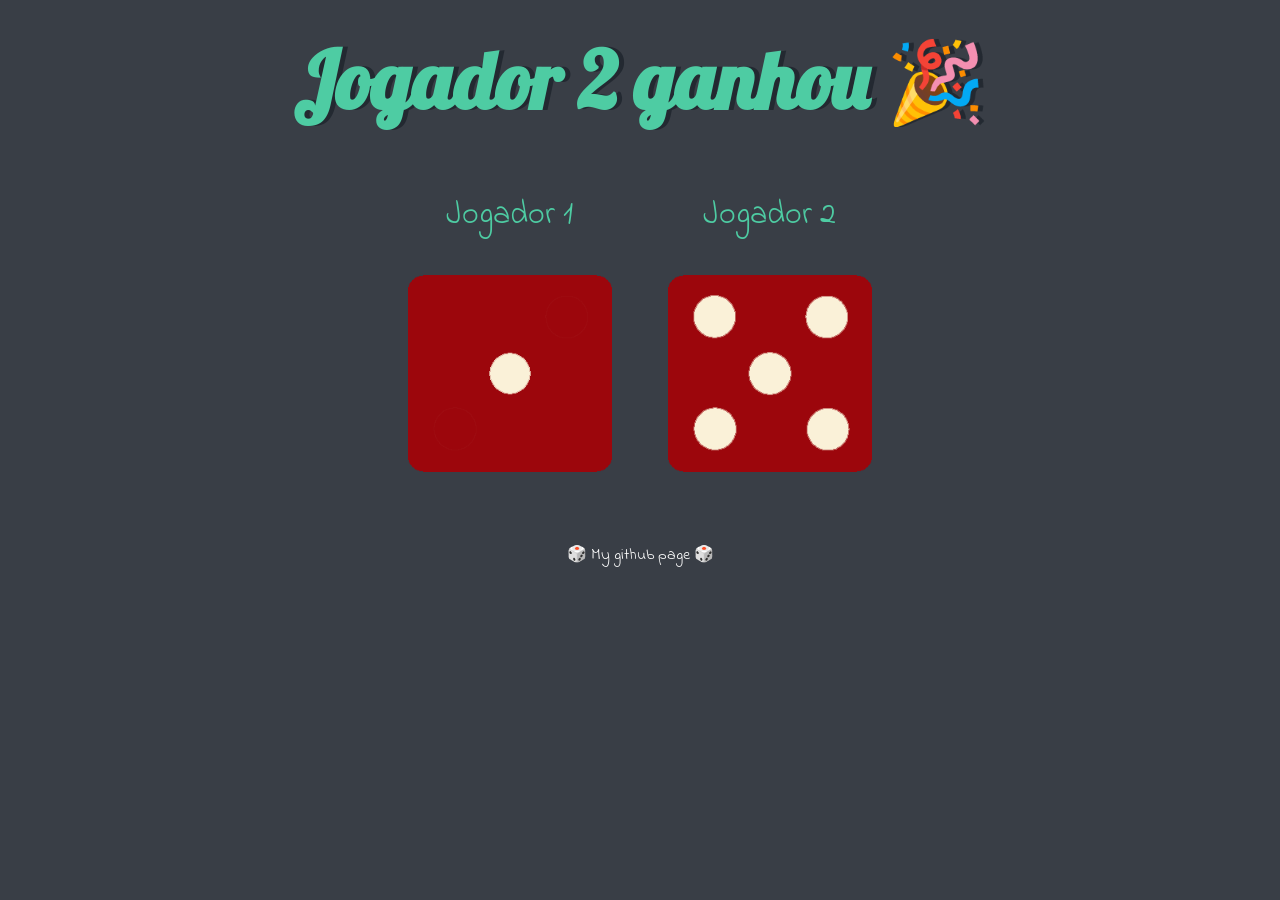
==== index.html @ 0f381b32 "alterando o index html" ====
<!DOCTYPE html>
<html lang="pt" dir="ltr">
  <head>
    <meta charset="utf-8">
    <title>Dice Battle</title>
    <link rel="stylesheet" href="styles.css">
    <link href="https://fonts.googleapis.com/css?family=Indie+Flower|Lobster" rel="stylesheet">

  </head>
  <body>    
    <div class="container">
      <h1>Atualize a Pagina</h1>

      <div class="dice">
        <p>Jogador 1</p>
        <img class="img1" src="images/dice6.png">
      </div>

      <div class="dice">
        <p>Jogador 2</p>
        <img class="img2" src="images/dice6.png">
      </div>

    </div>

    <script src="index.js"></script>
  </body>

  <footer>
    🎲 <a href="https://github.com/lipehmoreira">My github page</a> 🎲 
  </footer>  
</html>
---- styles.css ----
.container {
  width: 70%;
  margin: auto;
  text-align: center;
}

.dice {
  text-align: center;
  display: inline-block;

}

body {
  background-color: #393E46;
}

h1 {
  margin: 30px;
  font-family: 'Lobster', cursive;
  text-shadow: 5px 0 #232931;
  font-size: 5rem;
  color: #4ECCA3;
}

p {
  font-size: 2rem;
  color: #4ECCA3;
  font-family: 'Indie Flower', cursive;
}

img {
  width: 80%;
}

footer {
  margin-top: 5%;
  color: #EEEEEE;
  text-align: center;
  font-family: 'Indie Flower', cursive;

}

a {
  text-decoration: none; 
  color: white;
}
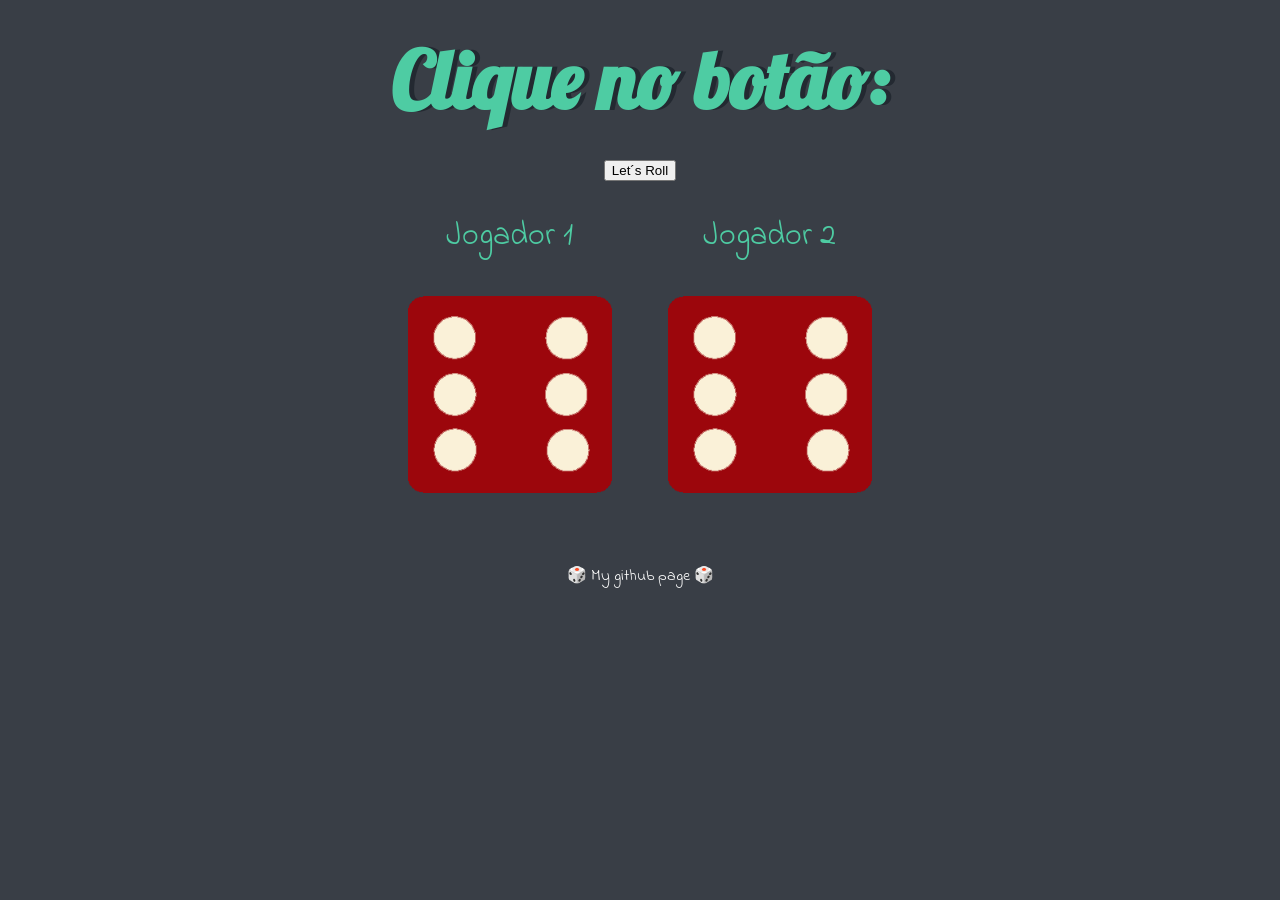
==== commit 371ba2a1: "refatoração e adição de botão" ====
--- a/index.html
+++ b/index.html
@@ -9,7 +9,11 @@
   </head>
   <body>    
     <div class="container">
-      <h1>Atualize a Pagina</h1>
+      <h1>Clique no botão:</h1>
+
+      <div class="button">
+        <button id="btnRefresh">Let´s Roll</button>
+      </div>
 
       <div class="dice">
         <p>Jogador 1</p>
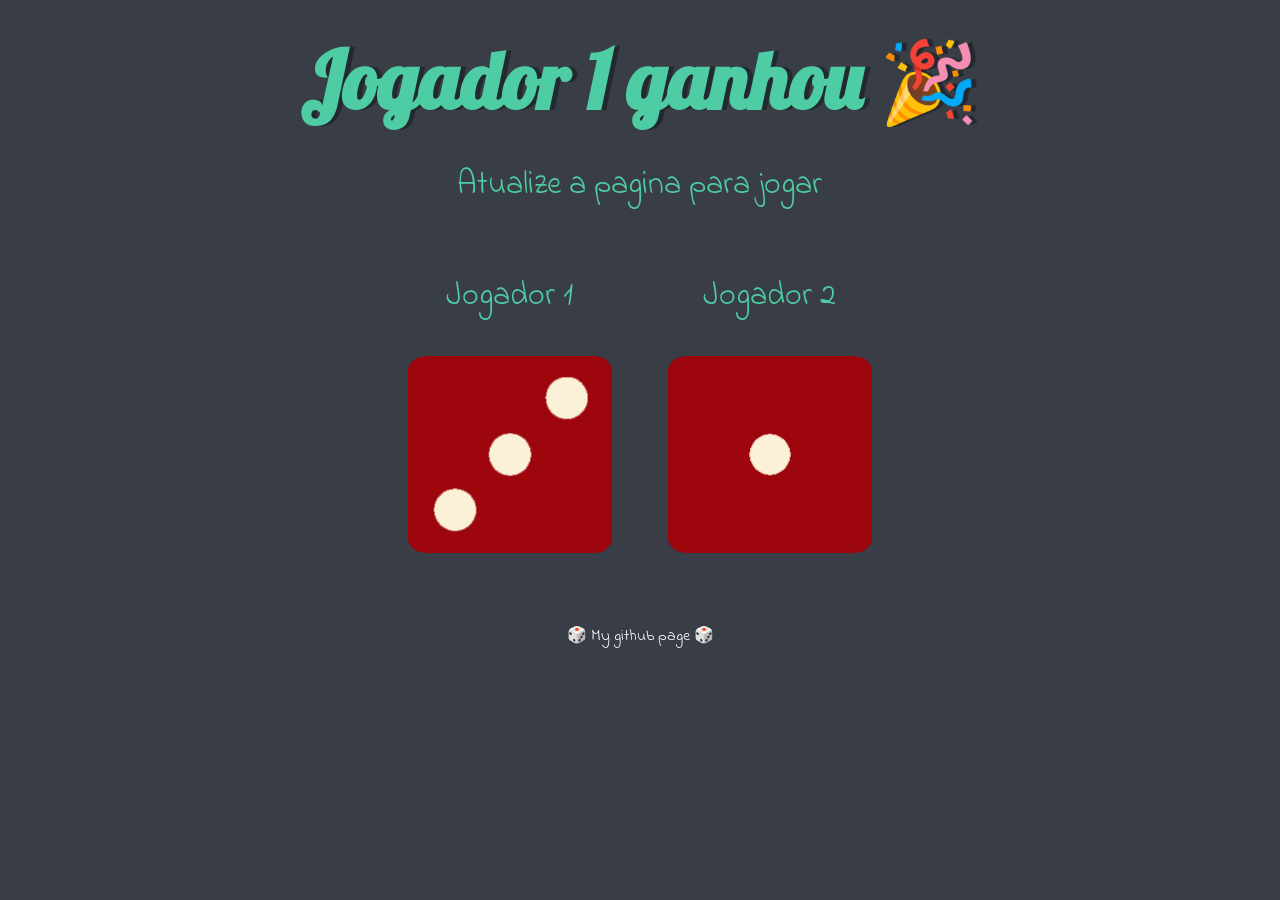
==== commit 61adab62: "refatorando novamente e removendo botão" ====
--- a/index.html
+++ b/index.html
@@ -7,12 +7,13 @@
     <link href="https://fonts.googleapis.com/css?family=Indie+Flower|Lobster" rel="stylesheet">
 
   </head>
-  <body>    
+  <body>
+      
     <div class="container">
-      <h1>Clique no botão:</h1>
+      <h1></h1>
 
-      <div class="button">
-        <button id="btnRefresh">Let´s Roll</button>
+      <div class="">
+        <p>Atualize a pagina para jogar</p>
       </div>
 
       <div class="dice">
@@ -27,7 +28,7 @@
 
     </div>
 
-    <script src="index.js"></script>
+    <script src="index.js"></script>  
   </body>
 
   <footer>
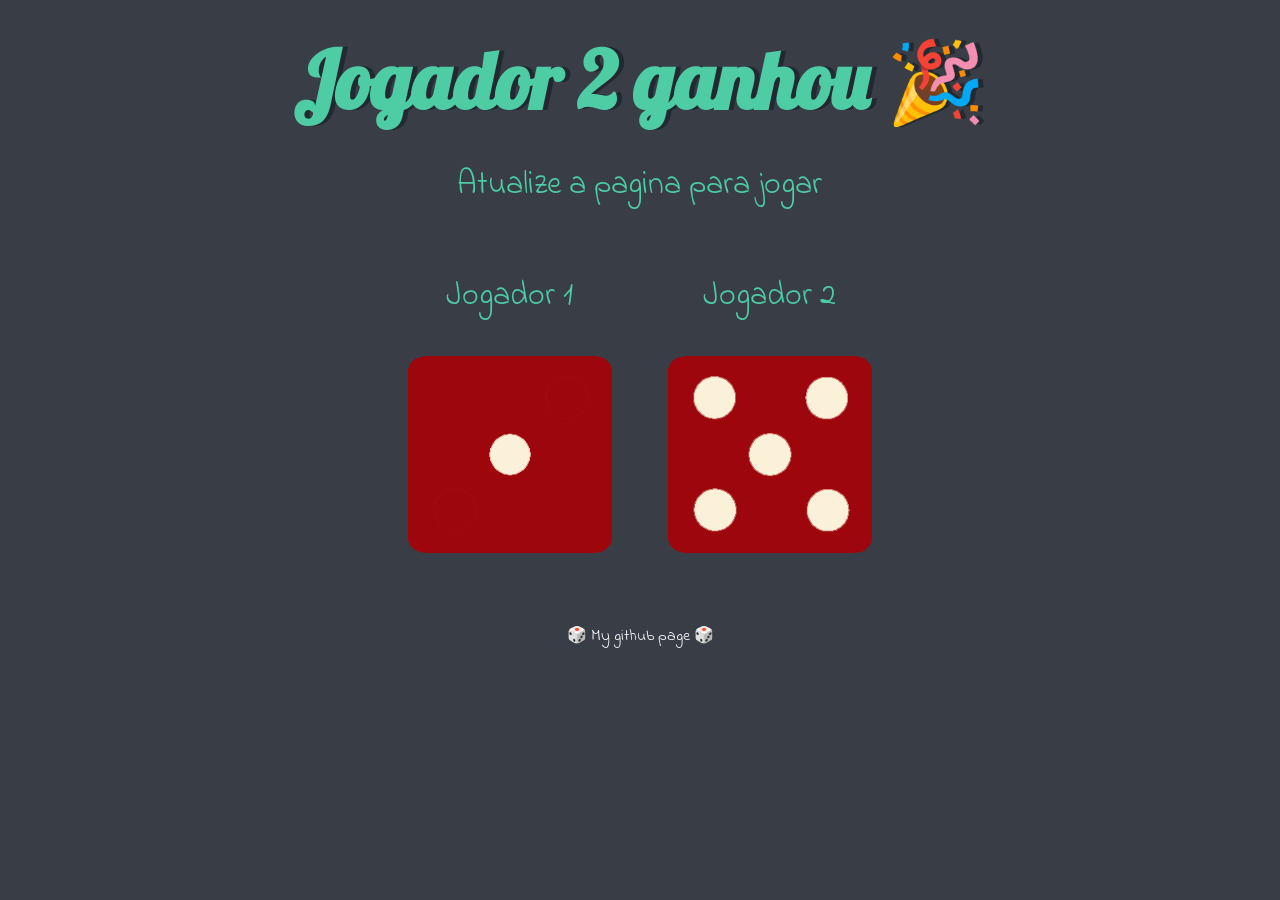
==== commit a8c48ca1: "Add files via upload" ====
--- a/index.html
+++ b/index.html
@@ -10,7 +10,7 @@
   <body>
       
     <div class="container">
-      <h1></h1>
+      <h1>Atualize a pagina para jogar</h1>
 
       <div class="">
         <p>Atualize a pagina para jogar</p>
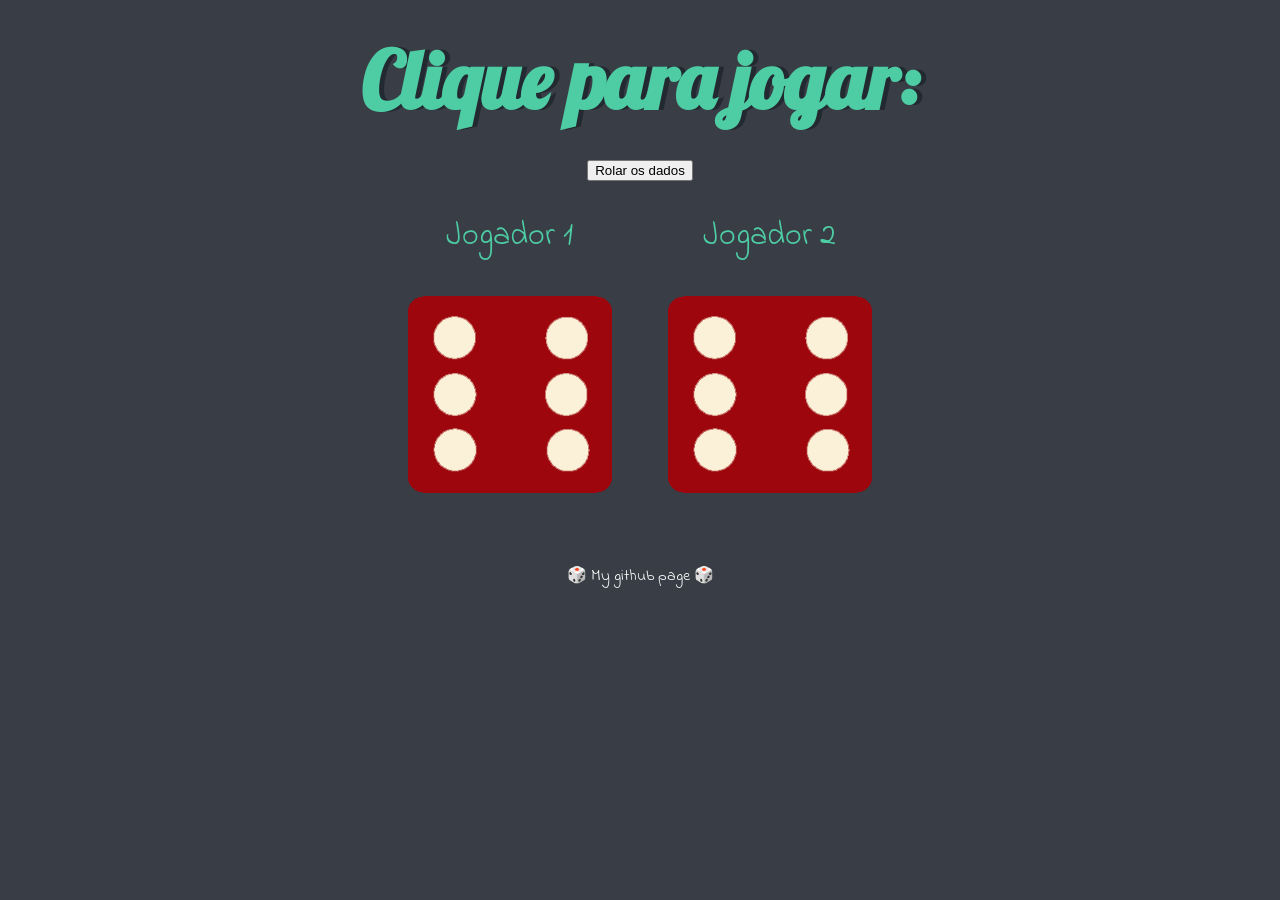
==== commit e3a841bc: "refatorando e adicionando novamente o botão" ====
--- a/index.html
+++ b/index.html
@@ -10,10 +10,10 @@
   <body>
       
     <div class="container">
-      <h1>Atualize a pagina para jogar</h1>
+      <h1>Clique para jogar:</h1>
 
       <div class="">
-        <p>Atualize a pagina para jogar</p>
+        <button id="diceroll">Rolar os dados</button>
       </div>
 
       <div class="dice">
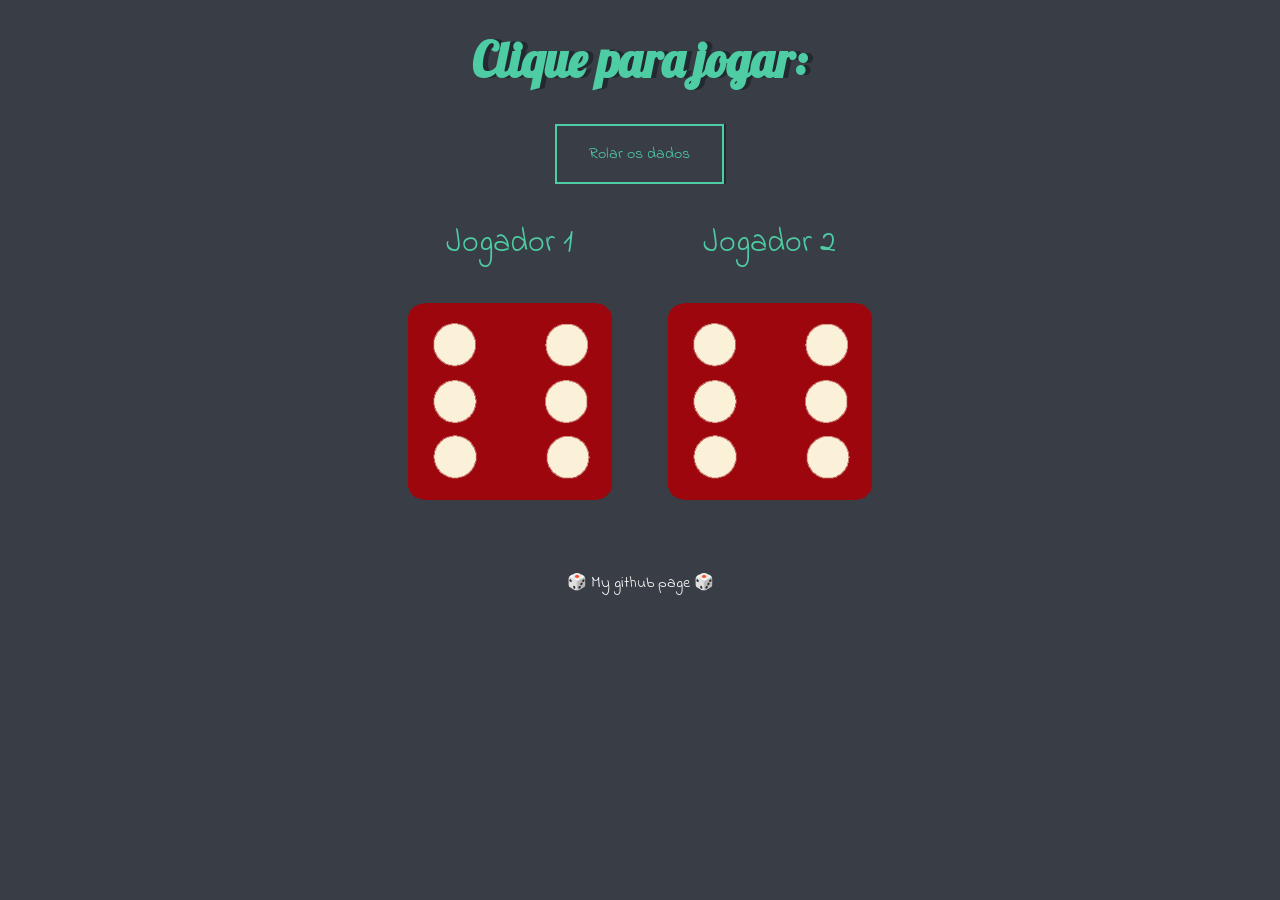
==== commit 1512a579: "atualizando aparência do botão" ====
--- a/index.html
+++ b/index.html
@@ -13,7 +13,7 @@
       <h1>Clique para jogar:</h1>
 
       <div class="">
-        <button id="diceroll">Rolar os dados</button>
+        <button id="button1">Rolar os dados</button>
       </div>
 
       <div class="dice">
--- a/styles.css
+++ b/styles.css
@@ -18,7 +18,7 @@
   margin: 30px;
   font-family: 'Lobster', cursive;
   text-shadow: 5px 0 #232931;
-  font-size: 5rem;
+  font-size: 3rem;
   color: #4ECCA3;
 }
 
@@ -44,3 +44,26 @@
   text-decoration: none; 
   color: white;
 }
+
+button {
+  background-color: #393E46; /* Green */
+  border: none;
+  font-size: 5rem;
+  color: #4ECCA3;
+  font-family: 'Indie Flower', cursive;
+  padding: 16px 32px;
+  text-align: center;
+  text-decoration: none;
+  box-shadow: 2px 0 #232931;;
+  display: inline-block;
+  font-size: 16px;
+  margin: 4px 2px;
+  transition-duration: 0.4s;
+  cursor: pointer;
+  border: 2px solid #4ECCA3;
+}
+
+button:hover {
+  background-color: #4ECCA3;
+  color: black;
+}
